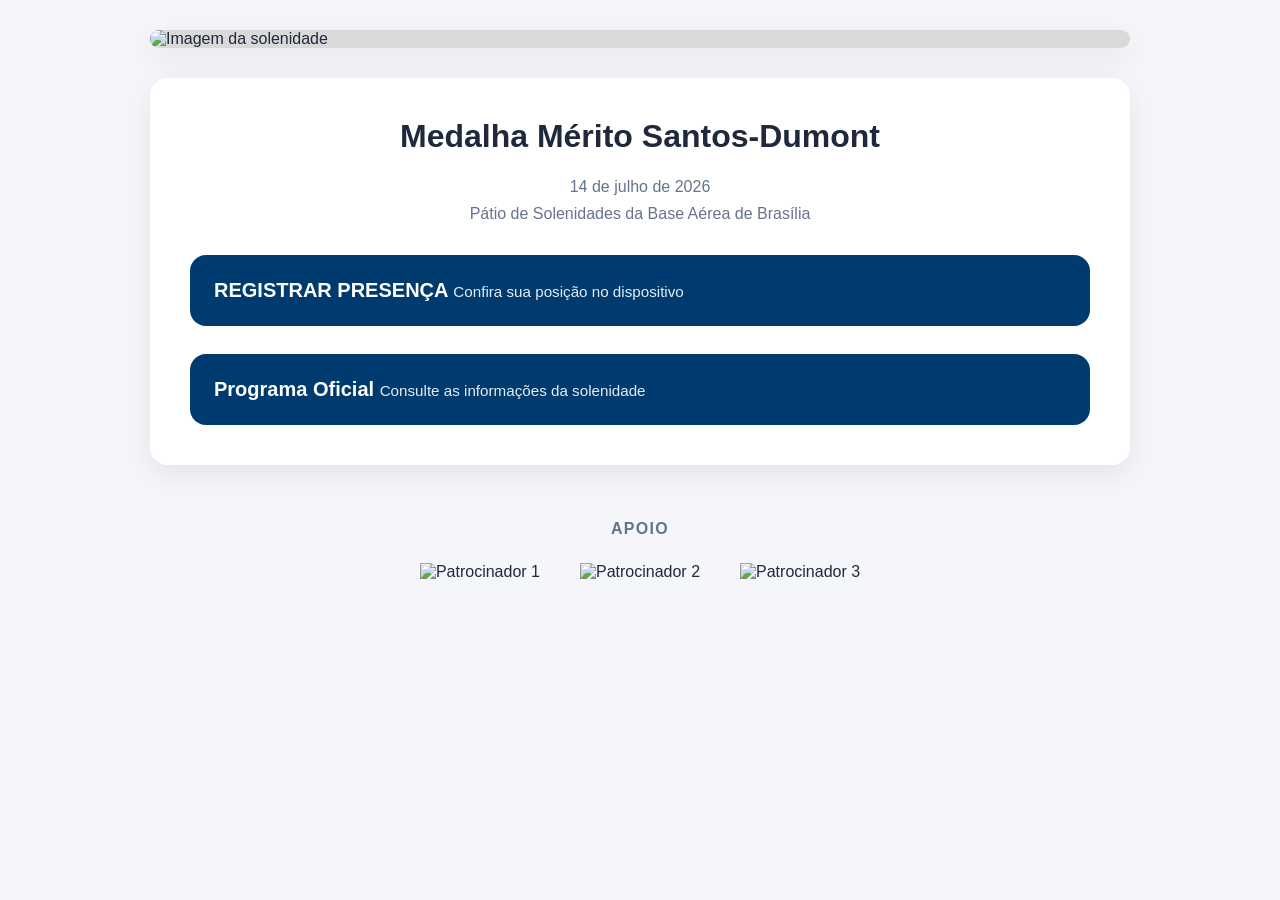
==== index.html @ 48e42760 "Update index.html" ====
<!DOCTYPE html>
<html lang="pt-BR">

<head>
    <meta charset="UTF-8">

    <meta
        name="viewport"
        content="width=device-width, initial-scale=1.0"
    >

    <meta
        name="theme-color"
        content="#003b6f"
    >

    <title>Medalha Mérito Santos-Dumont</title>

    <link
        rel="stylesheet"
        href="css/portal.css"
    >
</head>

<body>

    <main class="container pagina-inicial">

        <!-- Banner temporário de teste -->
        <section class="banner" id="secao-banner">

            <img
                id="imagem-capa"
                src="https://picsum.photos/1400/500"
                alt="Imagem da solenidade"
            >

        </section>


        <!-- Informações principais -->
        <section class="card card-principal">

            <header class="cabecalho-solenidade">

                <h1 id="titulo-solenidade">
                    Medalha Mérito Santos-Dumont
                </h1>

                <p
                    id="data-solenidade"
                    class="informacao-solenidade"
                >
                    14 de julho de 2026
                </p>

                <p
                    id="local-solenidade"
                    class="informacao-solenidade"
                >
                    Pátio de Solenidades da Base Aérea de Brasília
                </p>

            </header>


            <nav
                class="acoes-principais"
                aria-label="Opções da solenidade"
            >

                <a
                    class="botao botao-principal"
                    href="presenca.html"
                >

                    <span class="titulo">
                        REGISTRAR PRESENÇA
                    </span>

                    <span class="subtitulo">
                        Confira sua posição no dispositivo
                    </span>

                </a>


                <!-- Temporário. Será ocultado quando não houver link na planilha. -->
                <a
                    class="botao botao-secundario"
                    id="botao-livreto"
                    href="#"
                >

                    <span class="titulo">
                        Programa Oficial
                    </span>

                    <span class="subtitulo">
                        Consulte as informações da solenidade
                    </span>

                </a>

            </nav>

        </section>


        <!-- Temporário. Será ocultado quando não houver patrocinadores. -->
        <section
            class="patrocinadores"
            id="secao-patrocinadores"
        >

            <h2 id="titulo-patrocinadores">
                APOIO
            </h2>

            <div class="logos">

                <img
                    src="https://dummyimage.com/220x70/ffffff/888888&text=LOGO+1"
                    alt="Patrocinador 1"
                >

                <img
                    src="https://dummyimage.com/220x70/ffffff/888888&text=LOGO+2"
                    alt="Patrocinador 2"
                >

                <img
                    src="https://dummyimage.com/220x70/ffffff/888888&text=LOGO+3"
                    alt="Patrocinador 3"
                >

            </div>

        </section>

    </main>

</body>

</html>
---- css/portal.css ----
/* =======================================================
   PORTAL DO AGRACIADO
   ======================================================= */

:root{

    --cor-primaria:#003b6f;
    --cor-primaria-hover:#0b548f;

    --cor-fundo:#f4f6f9;

    --cor-card:#ffffff;

    --cor-texto:#1e293b;

    --cor-texto-claro:#64748b;

    --sombra:0 10px 30px rgba(0,0,0,.08);

    --raio:18px;

    --largura-max:980px;

    --fonte:-apple-system,BlinkMacSystemFont,"Segoe UI",Roboto,Helvetica,Arial,sans-serif;

}


*{
    margin:0;
    padding:0;
    box-sizing:border-box;
}


body{

    background:var(--cor-fundo);

    font-family:var(--fonte);

    color:var(--cor-texto);

}


.container{

    width:min(94%,var(--largura-max));

    margin:auto;

}


/* ==============================
   Banner
============================== */

.banner{

    width:100%;

    border-radius:22px;

    overflow:hidden;

    background:#d9d9d9;

    margin:30px auto;

    box-shadow:var(--sombra);

}


.banner img{

    width:100%;

    display:block;

    object-fit:cover;

}


/* ==============================
   Card Principal
============================== */

.card{

    background:var(--cor-card);

    border-radius:var(--raio);

    padding:40px;

    box-shadow:var(--sombra);

}


.card h1{

    text-align:center;

    font-size:2rem;

    font-weight:700;

    margin-bottom:18px;

}


.card p{

    text-align:center;

    color:var(--cor-texto-claro);

    line-height:1.7;

    font-size:1rem;

}


/* ==============================
   Botões
============================== */

.botao{

    margin-top:28px;

    display:block;

    width:100%;

    background:var(--cor-primaria);

    color:white;

    text-decoration:none;

    border-radius:16px;

    padding:24px;

    transition:.25s;

}


.botao:hover{

    background:var(--cor-primaria-hover);

}


.botao .titulo{

    font-size:1.25rem;

    font-weight:700;

    text-align:center;

}


.botao .subtitulo{

    margin-top:8px;

    font-size:.95rem;

    text-align:center;

    opacity:.90;

}


/* ==============================
   Patrocinadores
============================== */

.patrocinadores{

    margin:55px auto;

    text-align:center;

}


.patrocinadores h2{

    font-size:1rem;

    color:#64748b;

    margin-bottom:25px;

    font-weight:600;

    letter-spacing:.08em;

}


.logos{

    display:flex;

    justify-content:center;

    align-items:center;

    gap:40px;

    flex-wrap:wrap;

}


.logos img{

    max-height:70px;

    max-width:180px;

}


/* ==============================
   Responsivo
============================== */

@media(max-width:700px){

    .card{

        padding:28px;

    }

    .card h1{

        font-size:1.5rem;

    }

    .botao{

        padding:20px;

    }

}
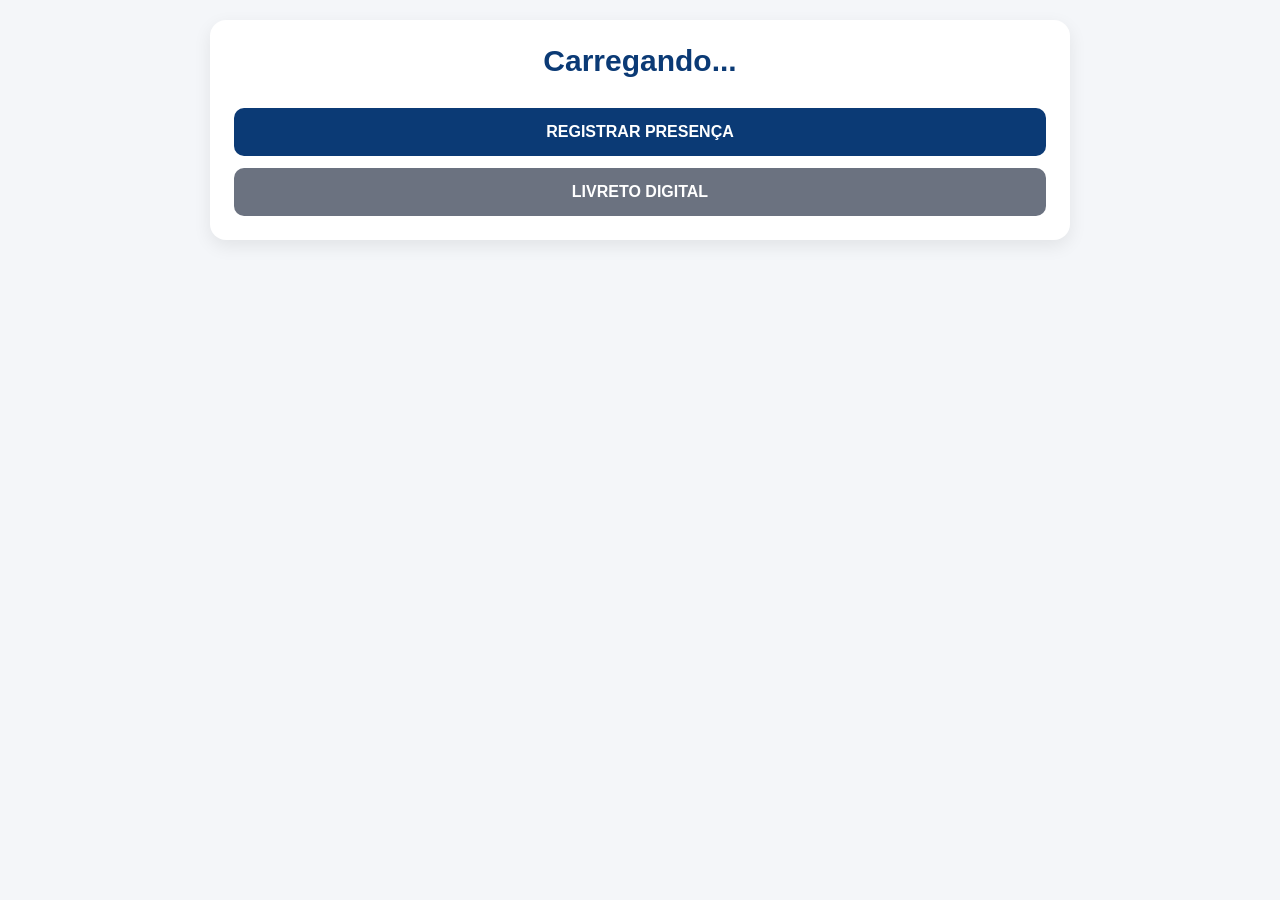
==== commit a2a9a722: "Update index.html" ====
--- a/index.html
+++ b/index.html
@@ -2,143 +2,248 @@
 <html lang="pt-BR">
 
 <head>
+
     <meta charset="UTF-8">
 
     <meta
         name="viewport"
-        content="width=device-width, initial-scale=1.0"
-    >
-
-    <meta
-        name="theme-color"
-        content="#003b6f"
-    >
-
-    <title>Medalha Mérito Santos-Dumont</title>
+        content="width=device-width, initial-scale=1.0">
+
+    <title>Portal do Agraciado</title>
 
     <link
         rel="stylesheet"
-        href="css/portal.css"
-    >
+        href="css/style.css">
+
 </head>
 
 <body>
 
-    <main class="container pagina-inicial">
-
-        <!-- Banner temporário de teste -->
-        <section class="banner" id="secao-banner">
-
-            <img
-                id="imagem-capa"
-                src="https://picsum.photos/1400/500"
-                alt="Imagem da solenidade"
-            >
-
-        </section>
-
-
-        <!-- Informações principais -->
-        <section class="card card-principal">
-
-            <header class="cabecalho-solenidade">
-
-                <h1 id="titulo-solenidade">
-                    Medalha Mérito Santos-Dumont
-                </h1>
-
-                <p
-                    id="data-solenidade"
-                    class="informacao-solenidade"
-                >
-                    14 de julho de 2026
-                </p>
-
-                <p
-                    id="local-solenidade"
-                    class="informacao-solenidade"
-                >
-                    Pátio de Solenidades da Base Aérea de Brasília
-                </p>
-
-            </header>
-
-
-            <nav
-                class="acoes-principais"
-                aria-label="Opções da solenidade"
-            >
-
-                <a
-                    class="botao botao-principal"
-                    href="presenca.html"
-                >
-
-                    <span class="titulo">
-                        REGISTRAR PRESENÇA
-                    </span>
-
-                    <span class="subtitulo">
-                        Confira sua posição no dispositivo
-                    </span>
-
-                </a>
-
-
-                <!-- Temporário. Será ocultado quando não houver link na planilha. -->
-                <a
-                    class="botao botao-secundario"
-                    id="botao-livreto"
-                    href="#"
-                >
-
-                    <span class="titulo">
-                        Programa Oficial
-                    </span>
-
-                    <span class="subtitulo">
-                        Consulte as informações da solenidade
-                    </span>
-
-                </a>
-
-            </nav>
-
-        </section>
-
-
-        <!-- Temporário. Será ocultado quando não houver patrocinadores. -->
-        <section
-            class="patrocinadores"
-            id="secao-patrocinadores"
-        >
-
-            <h2 id="titulo-patrocinadores">
-                APOIO
-            </h2>
-
-            <div class="logos">
-
-                <img
-                    src="https://dummyimage.com/220x70/ffffff/888888&text=LOGO+1"
-                    alt="Patrocinador 1"
-                >
-
-                <img
-                    src="https://dummyimage.com/220x70/ffffff/888888&text=LOGO+2"
-                    alt="Patrocinador 2"
-                >
-
-                <img
-                    src="https://dummyimage.com/220x70/ffffff/888888&text=LOGO+3"
-                    alt="Patrocinador 3"
-                >
-
-            </div>
-
-        </section>
-
-    </main>
+<div class="container">
+
+<div class="pagina">
+
+<header class="topo">
+
+<h1 id="titulo">
+
+Carregando...
+
+</h1>
+
+<p id="subtitulo">
+
+</p>
+
+</header>
+
+<div id="imagemPrincipal">
+
+</div>
+
+<div id="mensagemGeral">
+
+</div>
+
+<div
+    style="
+    margin-top:30px;
+    display:flex;
+    flex-direction:column;
+    gap:12px;
+    ">
+
+<a
+href="presenca.html"
+class="botao-principal"
+style="
+text-decoration:none;
+text-align:center;
+">
+
+REGISTRAR PRESENÇA
+
+</a>
+
+<a
+href="#"
+id="botaoLivreto"
+class="botao-secundario">
+
+LIVRETO DIGITAL
+
+</a>
+
+</div>
+
+</div>
+
+</div>
+
+<script src="js/utils.js"></script>
+<script src="js/api.js"></script>
+
+<script>
+
+window.addEventListener(
+
+"load",
+
+iniciar
+
+);
+
+async function iniciar(){
+
+    try{
+
+        const dados =
+
+            await apiGet(
+
+                "dados"
+
+            );
+
+        carregarConfiguracoes(
+
+            dados.config
+
+        );
+
+    }
+
+    catch(e){
+
+        console.error(e);
+
+    }
+
+}
+
+function carregarConfiguracoes(config){
+
+    document.getElementById(
+
+        "titulo"
+
+    ).textContent =
+
+    config.Titulo ||
+
+    "";
+
+    document.getElementById(
+
+        "subtitulo"
+
+    ).textContent =
+
+    config.Subtitulo ||
+
+    "";
+
+        document.getElementById(
+        "titulo"
+    ).textContent =
+    config.Titulo || "";
+
+    document.getElementById(
+        "subtitulo"
+    ).textContent =
+    config.Subtitulo || "";
+
+    // -------------------------
+    // IMAGEM PRINCIPAL
+    // -------------------------
+
+    if(config.Imagem_Principal){
+
+        document.getElementById(
+            "imagemPrincipal"
+        ).innerHTML =
+
+        "<img src='" +
+
+        config.Imagem_Principal +
+
+        "' style='width:100%;border-radius:12px;margin-bottom:25px;'>";
+
+    }
+
+    // -------------------------
+    // MENSAGENS GERAIS
+    // -------------------------
+
+    let html = "";
+
+    Object.keys(config)
+
+    .filter(chave=>
+
+        chave.startsWith(
+
+            "Mensagem_Geral"
+
+        )
+
+    )
+
+    .sort()
+
+    .forEach(chave=>{
+
+        if(config[chave]){
+
+            html +=
+
+            "<div class='mensagem card-azul'>" +
+
+            config[chave] +
+
+            "</div>";
+
+        }
+
+    });
+
+    document.getElementById(
+
+        "mensagemGeral"
+
+    ).innerHTML = html;
+
+    // -------------------------
+    // LIVRETO
+    // -------------------------
+
+    const botaoLivreto =
+
+        document.getElementById(
+
+            "botaoLivreto"
+
+        );
+
+    if(config.Livreto){
+
+        botaoLivreto.href =
+
+        config.Livreto;
+
+    }
+
+    else{
+
+        botaoLivreto.style.display =
+
+        "none";
+
+    }
+
+}
+
+</script>
 
 </body>
 
--- a/css/style.css
+++ b/css/style.css
@@ -0,0 +1,445 @@
+/* =======================================================
+   RESET
+======================================================= */
+
+*{
+    margin:0;
+    padding:0;
+    box-sizing:border-box;
+}
+
+html{
+
+    scroll-behavior:smooth;
+
+}
+
+body{
+
+    font-family:
+    Arial,
+    Helvetica,
+    sans-serif;
+
+    background:#f4f6f9;
+
+    color:#1f2937;
+
+}
+
+/* =======================================================
+   CONTAINER
+======================================================= */
+
+.container{
+
+    width:min(900px,100%);
+
+    margin:auto;
+
+    padding:20px;
+
+}
+
+.pagina{
+
+    background:white;
+
+    border-radius:16px;
+
+    padding:24px;
+
+    box-shadow:
+
+    0 6px 18px
+
+    rgba(0,0,0,.08);
+
+}
+
+/* =======================================================
+   TOPO
+======================================================= */
+
+.topo{
+
+    text-align:center;
+
+    margin-bottom:24px;
+
+}
+
+.topo h1{
+
+    color:#0b3a75;
+
+    font-size:30px;
+
+    margin-bottom:10px;
+
+}
+
+.topo p{
+
+    color:#6b7280;
+
+    font-size:16px;
+
+}
+
+/* =======================================================
+   PESQUISA
+======================================================= */
+
+.pesquisa{
+
+    margin-bottom:18px;
+
+}
+
+.pesquisa input{
+
+    width:100%;
+
+    height:52px;
+
+    border:
+
+    1px solid #d1d5db;
+
+    border-radius:10px;
+
+    padding:
+
+    0 18px;
+
+    font-size:16px;
+
+}
+
+.pesquisa input:focus{
+
+    outline:none;
+
+    border-color:#0b3a75;
+
+}
+
+/* =======================================================
+   CONTADOR
+======================================================= */
+
+.contador{
+
+    margin-bottom:20px;
+
+    color:#6b7280;
+
+    text-align:center;
+
+    font-size:15px;
+
+}
+
+.contador span{
+
+    color:#0b3a75;
+
+    font-weight:bold;
+
+}
+
+/* =======================================================
+   LISTA
+======================================================= */
+
+.lista{
+
+    display:flex;
+
+    flex-direction:column;
+
+    gap:10px;
+
+}
+.agraciado{
+
+    width:100%;
+
+    min-height:52px;
+
+    border:none;
+
+    border-radius:10px;
+
+    background:#0b3a75;
+
+    color:white;
+
+    font-size:16px;
+
+    font-weight:600;
+
+    cursor:pointer;
+
+    transition:.20s;
+
+    padding:14px 18px;
+
+    text-align:left;
+
+}
+
+.agraciado:hover{
+
+    background:#0a3161;
+
+    transform:translateY(-1px);
+
+}
+
+.agraciado:active{
+
+    transform:translateY(0);
+
+}
+
+/* =======================================================
+   BOTÕES
+======================================================= */
+
+.botao-principal{
+
+    display:block;
+
+    width:100%;
+
+    border:none;
+
+    border-radius:10px;
+
+    background:#0b3a75;
+
+    color:white;
+
+    font-size:16px;
+
+    font-weight:700;
+
+    padding:15px;
+
+    cursor:pointer;
+
+}
+
+.botao-principal:hover{
+
+    background:#092d5a;
+
+}
+
+.botao-principal:disabled{
+
+    opacity:.65;
+
+    cursor:wait;
+
+}
+
+.botao-secundario{
+
+    display:block;
+
+    width:100%;
+
+    text-align:center;
+
+    padding:15px;
+
+    border-radius:10px;
+
+    background:#6b7280;
+
+    color:white;
+
+    text-decoration:none;
+
+    font-weight:700;
+
+}
+
+.botao-secundario:hover{
+
+    background:#59616d;
+
+}
+
+/* =======================================================
+   CARTÕES
+======================================================= */
+
+.card{
+
+    background:white;
+
+    border-radius:14px;
+
+    padding:20px;
+
+    box-shadow:
+
+    0 4px 12px rgba(0,0,0,.08);
+
+}
+
+.card-verde{
+
+    border:1px solid #86efac;
+
+    background:#ecfdf3;
+
+    color:#14532d;
+
+}
+
+.card-amarelo{
+
+    border:1px solid #f4d06f;
+
+    background:#fff8db;
+
+}
+
+.card-azul{
+
+    border:1px solid #bfdbfe;
+
+    background:#eff6ff;
+
+}
+
+/* =======================================================
+   TEXTO
+======================================================= */
+
+.nome{
+
+    font-size:28px;
+
+    font-weight:700;
+
+    text-align:center;
+
+    margin-bottom:20px;
+
+}
+
+.rotulo{
+
+    text-align:center;
+
+    color:#6b7280;
+
+    margin-bottom:6px;
+
+}
+
+.posicao{
+
+    text-align:center;
+
+    color:#0b3a75;
+
+    font-size:62px;
+
+    font-weight:800;
+
+    margin-bottom:22px;
+
+}
+
+/* =======================================================
+   MENSAGENS
+======================================================= */
+
+.mensagem{
+
+    margin-top:15px;
+
+    border-radius:10px;
+
+    padding:15px;
+
+    line-height:1.5;
+
+    white-space:pre-line;
+
+}
+
+.erro{
+
+    color:#b91c1c;
+
+    text-align:center;
+
+    font-weight:700;
+
+}
+
+.sucesso{
+
+    color:#15803d;
+
+    text-align:center;
+
+    font-weight:700;
+
+}
+
+/* =======================================================
+   RODAPÉ
+======================================================= */
+
+.rodape{
+
+    margin-top:25px;
+
+}
+
+/* =======================================================
+   RESPONSIVO
+======================================================= */
+
+@media(max-width:700px){
+
+    .pagina{
+
+        padding:18px;
+
+    }
+
+    .topo h1{
+
+        font-size:25px;
+
+    }
+
+    .nome{
+
+        font-size:23px;
+
+    }
+
+    .posicao{
+
+        font-size:52px;
+
+    }
+
+    .agraciado{
+
+        font-size:15px;
+
+    }
+
+}
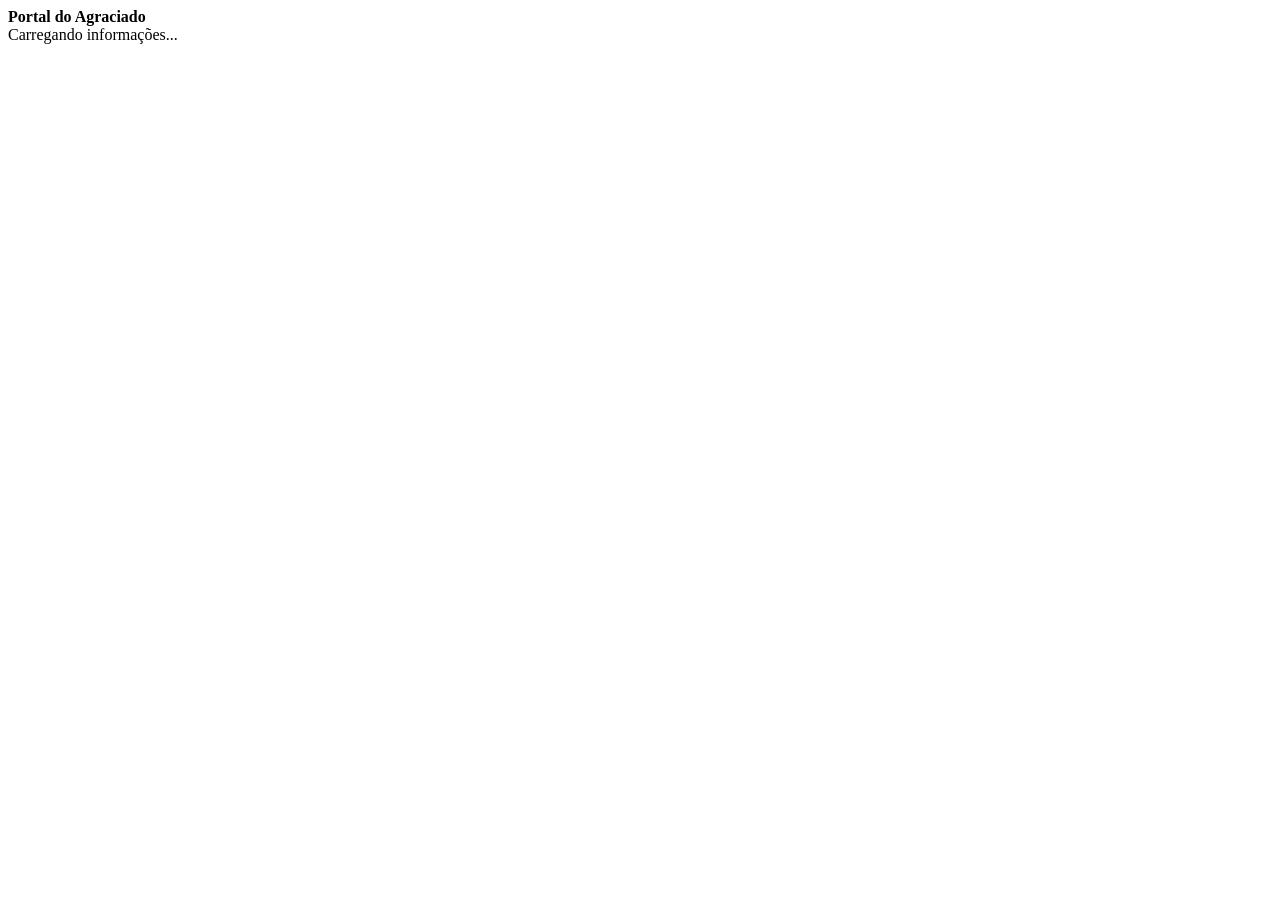
==== commit 00697baa: "Add files via upload" ====
--- a/index.html
+++ b/index.html
@@ -1,250 +1,52 @@
 <!DOCTYPE html>
 <html lang="pt-BR">
+<head>
+  <meta charset="UTF-8">
+  <meta name="viewport" content="width=device-width, initial-scale=1.0">
+  <meta name="theme-color" content="#071b33">
+  <title>Portal do Agraciado</title>
+  <link rel="stylesheet" href="css/style.css">
+</head>
+<body>
+  <main class="pagina">
+    <section class="banner" data-banner aria-label="Banner da solenidade">
+      <img alt="Banner da solenidade" hidden>
+      <div class="banner-fallback"><strong>Portal do Agraciado</strong></div>
+    </section>
 
-<head>
+    <div id="carregando" class="estado-carregando">Carregando informações...</div>
+    <div id="erro" class="estado-erro" hidden></div>
 
-    <meta charset="UTF-8">
+    <div id="conteudo" hidden>
+      <section class="card card-principal">
+        <h1 id="solenidade" class="solenidade"></h1>
+        <div class="dados-evento">
+          <p id="data"></p>
+          <p id="local"></p>
+        </div>
 
-    <meta
-        name="viewport"
-        content="width=device-width, initial-scale=1.0">
+        <div class="acoes">
+          <a class="botao-grande" href="presenca.html">
+            <strong>REGISTRAR PRESENÇA</strong>
+            <span>Confira sua posição no dispositivo</span>
+          </a>
 
-    <title>Portal do Agraciado</title>
+          <a id="botaoLivreto" class="botao-grande" href="#" target="_blank" rel="noopener noreferrer">
+            <strong id="tituloLivreto">Programa Oficial</strong>
+            <span>Consulte as informações da solenidade</span>
+          </a>
+        </div>
+      </section>
 
-    <link
-        rel="stylesheet"
-        href="css/style.css">
+      <section id="areaPatrocinadores" class="patrocinadores-area" hidden>
+        <h2 id="tituloPatrocinadores">APOIO</h2>
+        <div id="patrocinadores" class="patrocinadores"></div>
+      </section>
+    </div>
+  </main>
 
-</head>
-
-<body>
-
-<div class="container">
-
-<div class="pagina">
-
-<header class="topo">
-
-<h1 id="titulo">
-
-Carregando...
-
-</h1>
-
-<p id="subtitulo">
-
-</p>
-
-</header>
-
-<div id="imagemPrincipal">
-
-</div>
-
-<div id="mensagemGeral">
-
-</div>
-
-<div
-    style="
-    margin-top:30px;
-    display:flex;
-    flex-direction:column;
-    gap:12px;
-    ">
-
-<a
-href="presenca.html"
-class="botao-principal"
-style="
-text-decoration:none;
-text-align:center;
-">
-
-REGISTRAR PRESENÇA
-
-</a>
-
-<a
-href="#"
-id="botaoLivreto"
-class="botao-secundario">
-
-LIVRETO DIGITAL
-
-</a>
-
-</div>
-
-</div>
-
-</div>
-
-<script src="js/utils.js"></script>
-<script src="js/api.js"></script>
-
-<script>
-
-window.addEventListener(
-
-"load",
-
-iniciar
-
-);
-
-async function iniciar(){
-
-    try{
-
-        const dados =
-
-            await apiGet(
-
-                "dados"
-
-            );
-
-        carregarConfiguracoes(
-
-            dados.config
-
-        );
-
-    }
-
-    catch(e){
-
-        console.error(e);
-
-    }
-
-}
-
-function carregarConfiguracoes(config){
-
-    document.getElementById(
-
-        "titulo"
-
-    ).textContent =
-
-    config.Titulo ||
-
-    "";
-
-    document.getElementById(
-
-        "subtitulo"
-
-    ).textContent =
-
-    config.Subtitulo ||
-
-    "";
-
-        document.getElementById(
-        "titulo"
-    ).textContent =
-    config.Titulo || "";
-
-    document.getElementById(
-        "subtitulo"
-    ).textContent =
-    config.Subtitulo || "";
-
-    // -------------------------
-    // IMAGEM PRINCIPAL
-    // -------------------------
-
-    if(config.Imagem_Principal){
-
-        document.getElementById(
-            "imagemPrincipal"
-        ).innerHTML =
-
-        "<img src='" +
-
-        config.Imagem_Principal +
-
-        "' style='width:100%;border-radius:12px;margin-bottom:25px;'>";
-
-    }
-
-    // -------------------------
-    // MENSAGENS GERAIS
-    // -------------------------
-
-    let html = "";
-
-    Object.keys(config)
-
-    .filter(chave=>
-
-        chave.startsWith(
-
-            "Mensagem_Geral"
-
-        )
-
-    )
-
-    .sort()
-
-    .forEach(chave=>{
-
-        if(config[chave]){
-
-            html +=
-
-            "<div class='mensagem card-azul'>" +
-
-            config[chave] +
-
-            "</div>";
-
-        }
-
-    });
-
-    document.getElementById(
-
-        "mensagemGeral"
-
-    ).innerHTML = html;
-
-    // -------------------------
-    // LIVRETO
-    // -------------------------
-
-    const botaoLivreto =
-
-        document.getElementById(
-
-            "botaoLivreto"
-
-        );
-
-    if(config.Livreto){
-
-        botaoLivreto.href =
-
-        config.Livreto;
-
-    }
-
-    else{
-
-        botaoLivreto.style.display =
-
-        "none";
-
-    }
-
-}
-
-</script>
-
+  <script src="js/api.js"></script>
+  <script src="js/utils.js"></script>
+  <script src="js/index.js"></script>
 </body>
-
 </html>
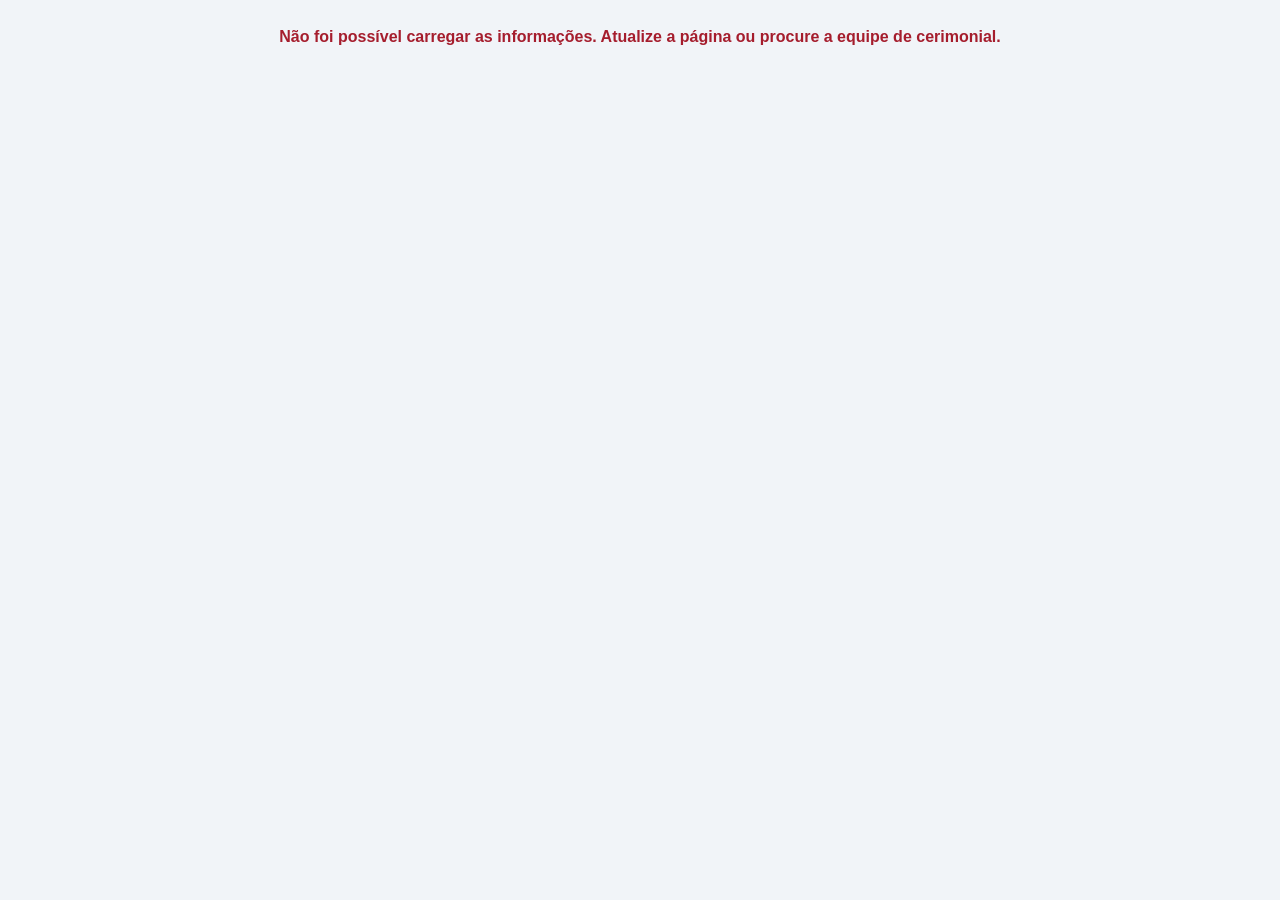
==== commit f7dc8a14: "Update index.html" ====
--- a/index.html
+++ b/index.html
@@ -9,7 +9,7 @@
 </head>
 <body>
   <main class="pagina">
-    <section class="banner" data-banner aria-label="Banner da solenidade">
+    <section class="banner" id="banner" data-banner aria-label="Banner da solenidade" hidden>
       <img alt="Banner da solenidade" hidden>
       <div class="banner-fallback"><strong>Portal do Agraciado</strong></div>
     </section>
--- a/css/style.css
+++ b/css/style.css
@@ -0,0 +1,228 @@
+:root {
+  --azul-escuro: #071b33;
+  --azul: #08477f;
+  --azul-hover: #063866;
+  --texto: #1d293d;
+  --texto-suave: #60708b;
+  --fundo: #f1f4f8;
+  --branco: #ffffff;
+  --borda: #dce3ec;
+  --verde: #167a43;
+  --verde-fundo: #edf9f1;
+  --amarelo-fundo: #fff8df;
+  --amarelo-borda: #e5bf49;
+  --sombra: 0 12px 30px rgba(20, 35, 55, .09);
+}
+
+* { box-sizing: border-box; }
+html { scroll-behavior: smooth; }
+body {
+  margin: 0;
+  background: var(--fundo);
+  color: var(--texto);
+  font-family: Arial, Helvetica, sans-serif;
+  -webkit-font-smoothing: antialiased;
+}
+button, input { font: inherit; }
+[hidden] { display: none !important; }
+
+.pagina {
+  width: min(1040px, 100%);
+  margin: 0 auto;
+  padding: 0 18px 36px;
+}
+
+.banner {
+  position: relative;
+  width: 100%;
+  min-height: 190px;
+  overflow: hidden;
+  background: var(--azul-escuro);
+  border-radius: 0 0 22px 22px;
+  box-shadow: var(--sombra);
+}
+.banner img { width: 100%; height: clamp(190px, 31vw, 330px); object-fit: cover; display: block; }
+.banner-fallback {
+  min-height: 210px;
+  display: grid;
+  place-items: center;
+  padding: 30px;
+  color: white;
+  text-align: center;
+  background:
+    radial-gradient(circle at 20% 20%, rgba(255,255,255,.11), transparent 32%),
+    linear-gradient(135deg, #071b33 0%, #0a477d 100%);
+}
+.banner-fallback strong { max-width: 700px; font-size: clamp(23px, 4vw, 38px); line-height: 1.18; }
+
+.card {
+  background: var(--branco);
+  border-radius: 20px;
+  box-shadow: var(--sombra);
+}
+.card-principal { margin-top: 30px; padding: clamp(20px, 4vw, 36px); }
+
+.estado-carregando, .estado-erro, .estado-vazio {
+  padding: 28px 18px;
+  text-align: center;
+  color: var(--texto-suave);
+  font-weight: 700;
+}
+.estado-erro { color: #a51d2d; }
+
+.solenidade { margin: 0; text-align: center; font-size: clamp(18px, 4vw, 30px); line-height: 1.11; }
+.dados-evento { margin: 20px 0 32px; text-align: center; color: var(--texto-suave); font-size: clamp(16px, 2vw, 14px); line-height: 1.1; }
+.dados-evento p { margin: 3px 0; }
+
+.acoes { display: grid; gap: 20px; }
+.botao-grande {
+  display: flex;
+  min-height: 102px;
+  align-items: center;
+  justify-content: center;
+  flex-direction: column;
+  gap: 8px;
+  padding: 20px;
+  border: 0;
+  border-radius: 16px;
+  background: var(--azul);
+  color: white;
+  text-align: center;
+  text-decoration: none;
+  cursor: pointer;
+  transition: transform .16s ease, background .16s ease;
+}
+.botao-grande:hover { background: var(--azul-hover); transform: translateY(-1px); }
+.botao-grande strong { font-size: 20px; }
+.botao-grande span { font-size: 16px; }
+
+.patrocinadores-area{
+
+    padding:20px 0 8px;
+
+    text-align:center;
+
+}
+
+.patrocinadores-area h2{
+
+    margin:0 0 14px;
+
+    color:var(--texto-suave);
+
+    font-size:15px;
+
+    letter-spacing:.15em;
+
+}
+
+.patrocinadores{
+
+    display:flex;
+
+    justify-content:center;
+
+    align-items:center;
+
+    flex-wrap:wrap;
+
+    gap:22px;
+
+}
+
+.patrocinadores a,
+.patrocinadores > div{
+
+    display:flex;
+
+    justify-content:center;
+
+    align-items:center;
+
+    flex:0 0 auto;
+
+    min-width:180px;
+
+    min-height:80px;
+
+    padding:6px;
+
+    background:transparent;
+
+}
+
+.patrocinadores img{
+
+    display:block;
+
+    width:100%;
+
+    max-width:180px;
+
+    height:auto;
+
+    object-fit:contain;
+
+}
+
+.voltar-topo { display: inline-flex; margin: 22px 0 12px; color: var(--azul); font-weight: 800; text-decoration: none; }
+.voltar-topo:hover { text-decoration: underline; }
+
+.cabecalho-pagina { text-align: center; margin-bottom: 24px; }
+.cabecalho-pagina h1 { margin: 0 0 10px; font-size: clamp(27px, 4vw, 38px); }
+.cabecalho-pagina p { max-width: 720px; margin: 0 auto; color: var(--texto-suave); line-height: 1.55; font-size: 16px; }
+
+.busca { width: 100%; height: 54px; padding: 0 18px; border: 1px solid #cbd5e1; border-radius: 12px; background: white; color: var(--texto); font-size: 17px; }
+.busca:focus { outline: 3px solid rgba(8,71,127,.15); border-color: var(--azul); }
+.contador { margin: 13px 2px 18px; color: var(--texto-suave); text-align: center; font-size: 14px; font-weight: 700; }
+.lista-nomes { display: grid; gap: 8px; }
+.nome-link { display: block; padding: 11px 14px; border-radius: 9px; background: var(--azul); color: white; text-decoration: none; font-size: 15px; font-weight: 800; line-height: 1.25; transition: background .15s ease; }
+.nome-link:hover { background: var(--azul-hover); }
+
+.registro-card { margin-top: 12px; overflow: hidden; }
+.secao-registro { padding: 25px clamp(18px, 4vw, 38px); border-top: 1px solid var(--borda); }
+.secao-registro:first-child { border-top: 0; }
+.nome-agraciado { margin: 0; text-align: center; font-size: clamp(24px, 4vw, 34px); line-height: 1.2; }
+.rotulo-posicao { margin: 0; color: var(--texto-suave); text-align: center; font-size: 15px; font-weight: 800; letter-spacing: .09em; }
+.numero-posicao { margin-top: 5px; color: var(--azul); text-align: center; font-size: clamp(62px, 13vw, 96px); font-weight: 900; line-height: 1; }
+
+.botao-confirmar { width: 100%; min-height: 58px; border: 0; border-radius: 12px; background: var(--azul); color: white; font-size: 17px; font-weight: 900; cursor: pointer; }
+.botao-confirmar:hover { background: var(--azul-hover); }
+.botao-confirmar:disabled { opacity: .68; cursor: wait; }
+.erro-acao { margin: 12px 0 0; color: #a51d2d; text-align: center; font-weight: 700; }
+.confirmacao { padding: 17px; border: 1px solid #9bd2af; border-radius: 12px; background: var(--verde-fundo); color: #14552f; text-align: center; }
+.confirmacao strong { display: block; margin-bottom: 5px; font-size: 18px; }
+
+.titulo-secao { margin: 0 0 16px; color: var(--azul); text-align: center; font-size: 18px; letter-spacing: .07em; }
+.referencia-dispositivo { width: min(240px, 78%); margin: 10px auto; padding: 7px 14px; border: 1px solid #ccd5e1; border-radius: 9px; color: var(--texto-suave); text-align: center; font-size: 13px; font-weight: 900; letter-spacing: .09em; }
+.dispositivo-scroll { width: 100%; overflow-x: auto; padding: 10px 0 13px; }
+.dispositivo-grade { --tamanho: clamp(17px, calc((84vw - (var(--quantidade-blocos) - 1) * 18px) / (var(--quantidade-blocos) * var(--max-colunas))), 30px); display: flex; min-width: max-content; flex-direction: column; align-items: center; gap: max(4px, calc(var(--tamanho) * .18)); margin: 0 auto; }
+.dispositivo-fileira { display: flex; justify-content: center; gap: clamp(14px, 3vw, 28px); }
+.dispositivo-bloco { display: grid; grid-template-columns: repeat(var(--capacidade-bloco), var(--tamanho)); justify-content: center; gap: max(2px, calc(var(--tamanho) * .12)); }
+.dispositivo-lugar { width: var(--tamanho); height: var(--tamanho); display: grid; place-items: center; border: 1px solid #9aa7b7; border-radius: 50%; background: #edf0f4; color: #445269; font-size: max(7px, calc(var(--tamanho) * .34)); font-weight: 800; }
+.dispositivo-lugar.selecionado { position: relative; z-index: 1; border: 2px solid white; outline: 3px solid var(--azul); background: var(--azul); color: white; transform: scale(1.12); }
+.dispositivo-lugar.vazio { visibility: hidden; }
+.legenda-dispositivo { display: flex; justify-content: center; gap: 18px; flex-wrap: wrap; color: var(--texto-suave); font-size: 12px; }
+.legenda-dispositivo span { display: inline-flex; align-items: center; gap: 6px; }
+.legenda-bola { width: 13px; height: 13px; border: 1px solid #9aa7b7; border-radius: 50%; background: #edf0f4; }
+.legenda-bola.selecionada { border-color: var(--azul); background: var(--azul); }
+
+.mensagem-individual { padding: 16px; border: 1px solid var(--amarelo-borda); border-radius: 11px; background: var(--amarelo-fundo); color: #5c4800; line-height: 1.55; font-weight: 700; white-space: pre-line; }
+.mensagens-gerais { margin: 0; padding: 0; list-style: none; display: grid; gap: 10px; }
+.mensagens-gerais li { position: relative; padding: 14px 14px 14px 39px; border: 1px solid #bfd5ec; border-radius: 11px; background: #f0f6fc; color: #244664; line-height: 1.5; }
+.mensagens-gerais li::before { content: '•'; position: absolute; left: 18px; top: 12px; color: var(--azul); font-size: 22px; font-weight: 900; }
+
+@media (max-width: 600px) {
+  .pagina { padding: 0 12px 20px; }
+  .banner { border-radius: 0 0 16px 16px; }
+  .banner img { height: 190px; }
+  .card-principal { margin-top: 18px; padding: 22px 16px; border-radius: 16px; }
+  .botao-grande { min-height: 88px; border-radius: 13px; }
+  .botao-grande strong { font-size: 18px; }
+  .patrocinadores-area { padding-top: 35px; }
+  .registro-card { border-radius: 16px; }
+  .secao-registro { padding: 21px 14px; }
+  .nome-link { padding: 9px 11px; font-size: 14px; }
+  .dispositivo-grade { --tamanho: clamp(14px, calc((92vw - (var(--quantidade-blocos) - 1) * 14px) / (var(--quantidade-blocos) * var(--max-colunas))), 25px); }
+  .dispositivo-fileira { gap: 14px; }
+}
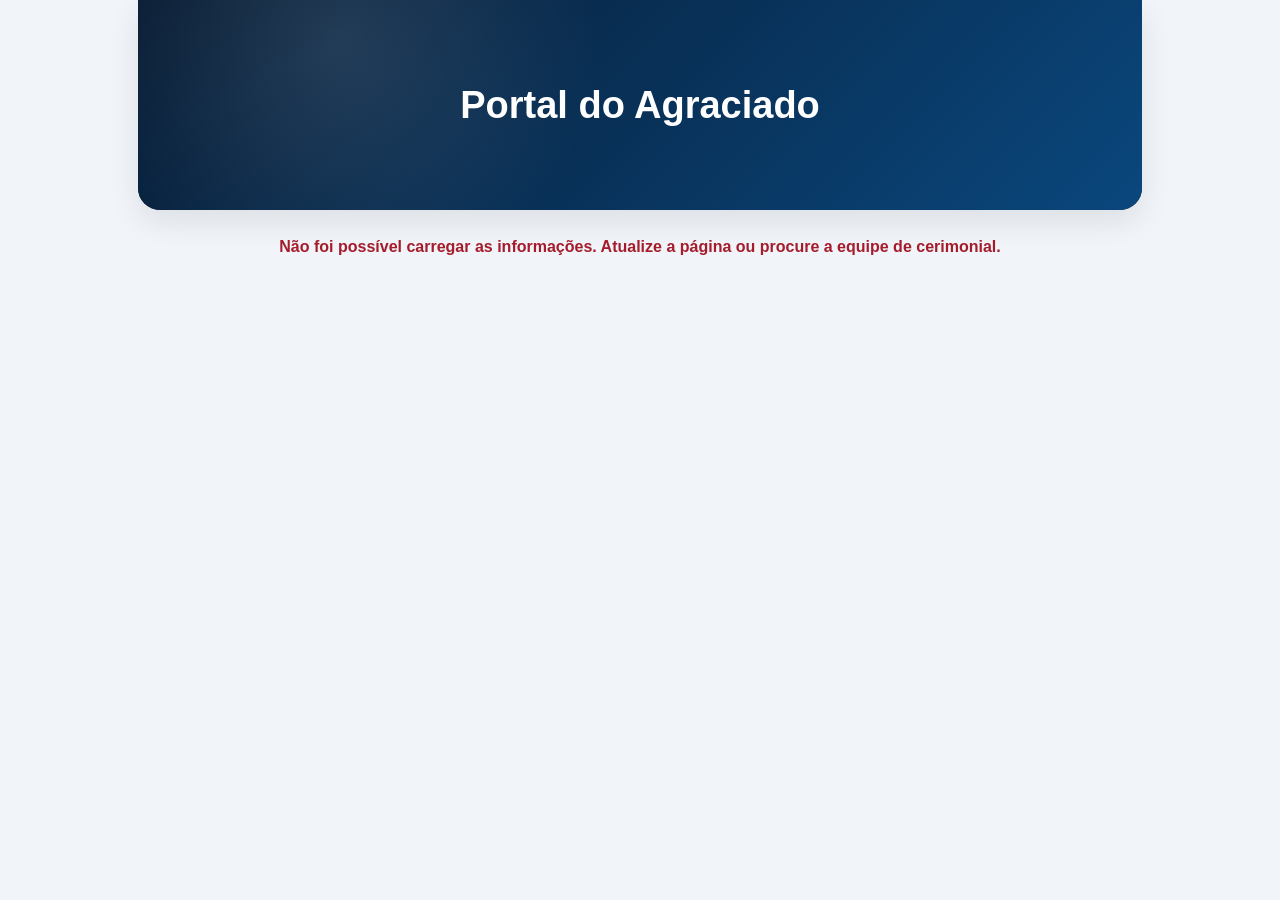
==== commit 7aa18488: "Update index.html" ====
--- a/index.html
+++ b/index.html
@@ -9,7 +9,8 @@
 </head>
 <body>
   <main class="pagina">
-    <section class="banner" id="banner" data-banner aria-label="Banner da solenidade" hidden>
+
+  <section class="banner" data-banner aria-label="Banner da solenidade">
       <img alt="Banner da solenidade" hidden>
       <div class="banner-fallback"><strong>Portal do Agraciado</strong></div>
     </section>
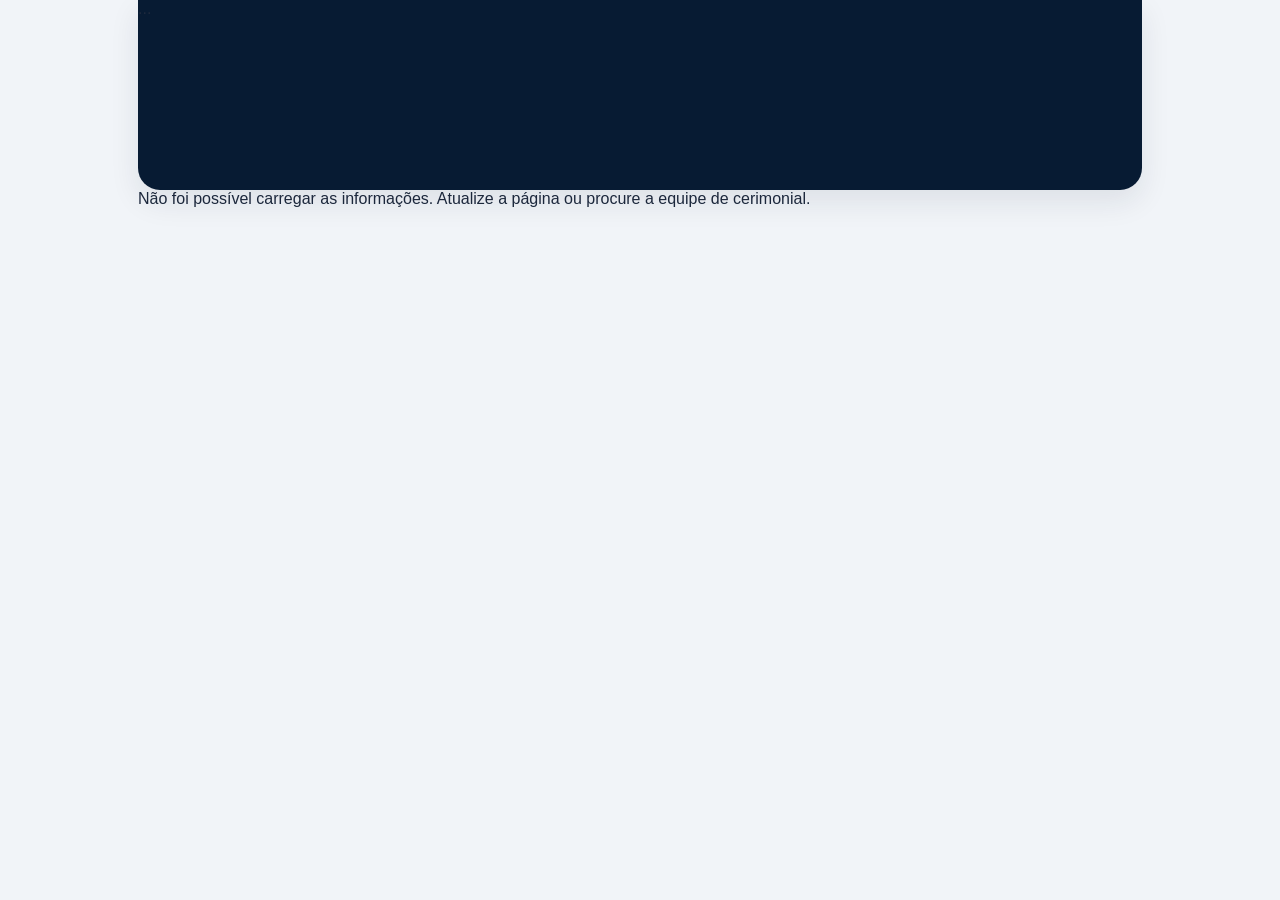
==== commit f3914c8f: "Update index.html" ====
--- a/index.html
+++ b/index.html
@@ -8,17 +8,19 @@
   <link rel="stylesheet" href="css/style.css">
 </head>
 <body>
-  <main class="pagina">
+ <main class="pagina">
 
   <section class="banner" data-banner aria-label="Banner da solenidade">
-      <img alt="Banner da solenidade" hidden>
-      <div class="banner-fallback"><strong>Portal do Agraciado</strong></div>
-    </section>
+    ...
+  </section>
 
-    <div id="carregando" class="estado-carregando">Carregando informações...</div>
-    <div id="erro" class="estado-erro" hidden></div>
+  <div id="carregando" class="estado-carregando">
+    Carregando informações...
+  </div>
 
-    <div id="conteudo" hidden>
+  <div id="erro" hidden></div>
+
+  <div id="conteudo" hidden>
       <section class="card card-principal">
         <h1 id="solenidade" class="solenidade"></h1>
         <div class="dados-evento">
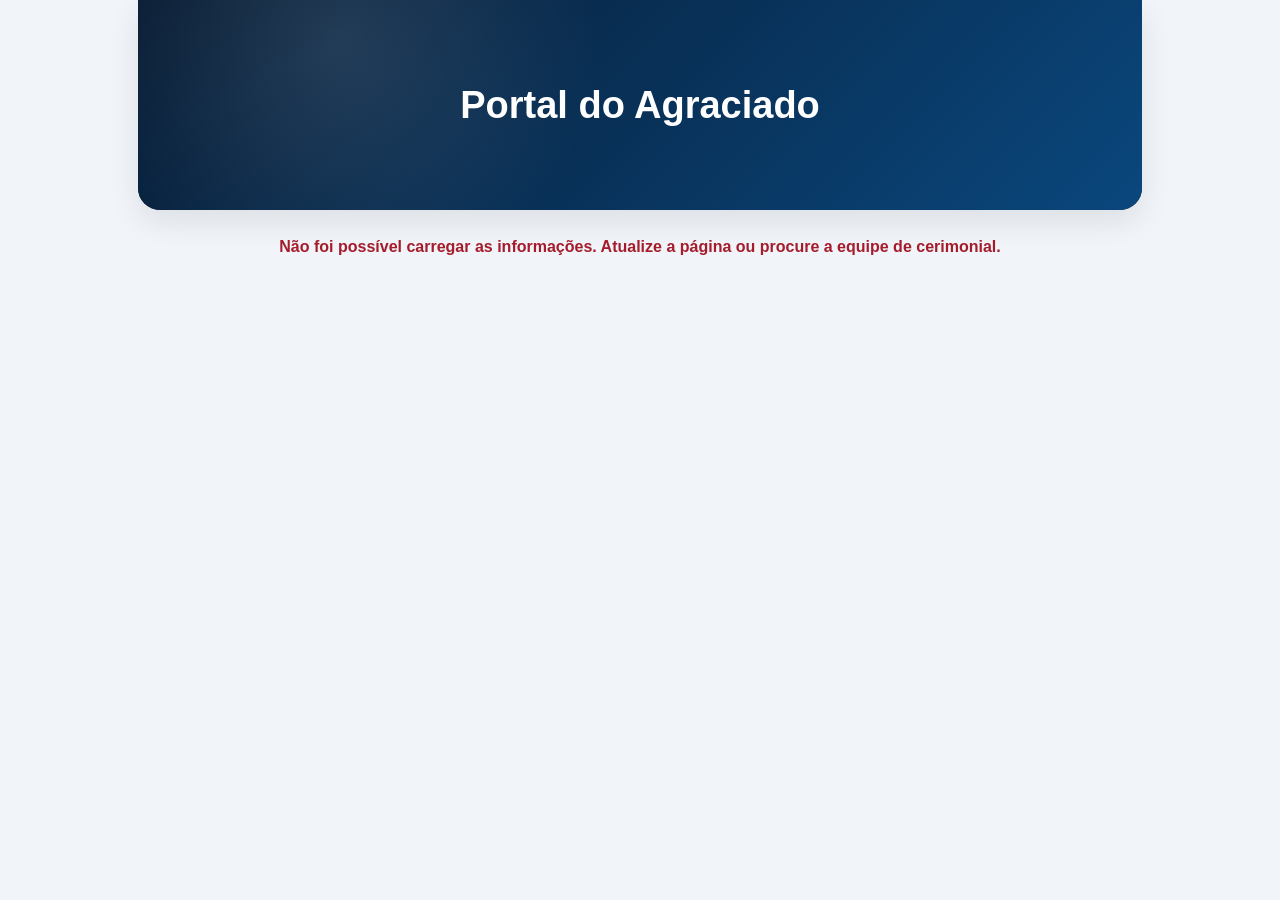
==== commit d80a4991: "Update index.html" ====
--- a/index.html
+++ b/index.html
@@ -8,19 +8,16 @@
   <link rel="stylesheet" href="css/style.css">
 </head>
 <body>
- <main class="pagina">
+  <main class="pagina">
+    <section class="banner" data-banner aria-label="Banner da solenidade">
+      <img alt="Banner da solenidade" hidden>
+      <div class="banner-fallback"><strong>Portal do Agraciado</strong></div>
+    </section>
 
-  <section class="banner" data-banner aria-label="Banner da solenidade">
-    ...
-  </section>
+    <div id="carregando" class="estado-carregando">Carregando informações...</div>
+    <div id="erro" class="estado-erro" hidden></div>
 
-  <div id="carregando" class="estado-carregando">
-    Carregando informações...
-  </div>
-
-  <div id="erro" hidden></div>
-
-  <div id="conteudo" hidden>
+    <div id="conteudo" hidden>
       <section class="card card-principal">
         <h1 id="solenidade" class="solenidade"></h1>
         <div class="dados-evento">
